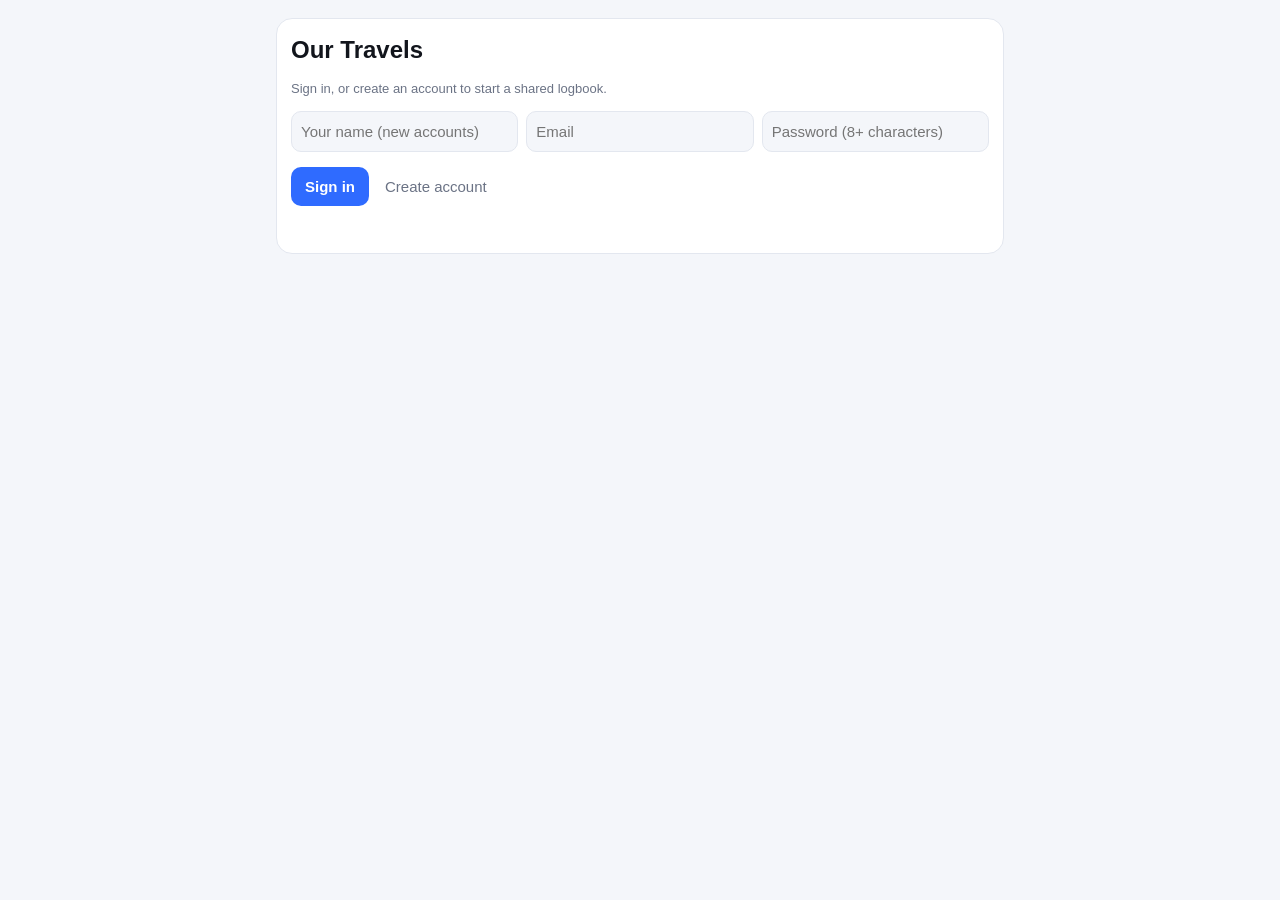
==== flight-tracker-api/static/index.html @ 09998910 "flight tracker" ====
<!DOCTYPE html>
<html lang="en"><head><meta charset="utf-8">
<meta name="viewport" content="width=device-width, initial-scale=1">
<title>Our Travels</title>
<style>
:root{--bg:#f4f6fa;--card:#fff;--ink:#12151c;--mute:#6b7385;--line:#e3e7ef;--acc:#2f6bff}
@media(prefers-color-scheme:dark){:root{--bg:#0b0e14;--card:#151a24;--ink:#f1f4fa;--mute:#8b94a8;--line:#232a38;--acc:#5b8cff}}
*{box-sizing:border-box}body{margin:0;background:var(--bg);color:var(--ink);font:15px/1.4 -apple-system,BlinkMacSystemFont,"Segoe UI",Roboto,sans-serif}
main{max-width:760px;margin:0 auto;padding:18px 16px 40px}
h1{font-size:24px;margin:0}h2{font-size:13px;text-transform:uppercase;letter-spacing:.08em;color:var(--mute);margin:0 0 8px}
.sub{color:var(--mute);font-size:13px}.card{background:var(--card);border:1px solid var(--line);border-radius:16px;padding:14px;margin-bottom:14px}
input,button{font:inherit;border-radius:10px;border:1px solid var(--line);padding:9px;background:var(--bg);color:var(--ink);min-width:0}
button{background:var(--acc);color:#fff;border:0;font-weight:600;cursor:pointer;padding:9px 14px}button.ghost{background:transparent;color:var(--mute);padding:4px 8px;font-weight:500}
.row{display:flex;gap:8px;flex-wrap:wrap;align-items:center}.row>input{flex:1 1 110px}
.stats{display:grid;grid-template-columns:repeat(4,1fr);gap:8px;text-align:center}.stats b{display:block;font-size:22px}
.leg{display:flex;justify-content:space-between;align-items:center;padding:9px 0;border-top:1px solid var(--line)}.leg:first-of-type{border-top:0}
.leg .r{font-weight:600}.two{display:grid;grid-template-columns:1fr 1fr;gap:14px}.tl{display:flex;justify-content:space-between;font-size:14px;padding:3px 0}
.chips{display:flex;gap:6px;overflow-x:auto;margin-bottom:12px}.chip{background:var(--card);color:var(--mute);border:1px solid var(--line);border-radius:99px;padding:6px 12px;white-space:nowrap}.chip.on{background:var(--acc);color:#fff;border-color:var(--acc)}
.err{color:#e5484d;font-size:13px;min-height:18px}[hidden]{display:none!important}
</style></head><body><main>

<div id="auth" class="card" hidden>
  <h1>Our Travels</h1><p class="sub">Sign in, or create an account to start a shared logbook.</p>
  <div class="row"><input id="name" placeholder="Your name (new accounts)"><input id="email" type="email" placeholder="Email"><input id="pw" type="password" placeholder="Password (8+ characters)"></div>
  <p class="row"><button id="login">Sign in</button><button id="register" class="ghost">Create account</button></p><div class="err" id="autherr"></div>
</div>

<div id="app" hidden>
  <div class="row" style="justify-content:space-between;margin-bottom:12px">
    <div><h1 id="title"></h1><div class="sub" id="members"></div></div><button class="ghost" id="out">Sign out</button>
  </div>
  <div class="card row"><button id="invite">Invite partner</button><span id="code" class="sub"></span>
    <input id="joincode" placeholder="Have an invite code?" style="flex:0 1 170px"><button id="join" class="ghost">Join</button></div>
  <div class="chips" id="chips"></div>
  <div class="card stats" id="stats"></div>
  <div class="card two"><div><h2>Top routes</h2><div id="routes"></div></div><div><h2>Top airports</h2><div id="aps"></div></div></div>
  <form class="card" id="f"><h2 id="fh">Add a flight</h2>
    <div class="row"><input id="from" placeholder="From (BOS)" maxlength="3" required><input id="to" placeholder="To (LIS)" maxlength="3" required>
    <input id="date" type="date" required><input id="fn" placeholder="Flight # (optional)"><input id="note" placeholder="Note (optional)"></div>
    <p class="row"><button id="go">Save flight</button><button type="button" class="ghost" id="cancel" hidden>Cancel edit</button>
    <label class="sub">or import calendar (.ics): <input type="file" id="ics" accept=".ics"></label></p><div class="err" id="ferr"></div>
  </form>
  <div class="card"><h2>Flights</h2><div id="legs"></div></div>
</div>

<script>
const $ = id => document.getElementById(id);
let token = localStorage.getItem('token'), lb = null, year = '', legs = [], editing = null;
const esc = s => Object.assign(document.createElement('i'), {textContent: s ?? ''}).innerHTML;

async function api(path, opts = {}) {
  const r = await fetch('/api' + path, {...opts, headers: {...(opts.body && !(opts.body instanceof FormData) ? {'Content-Type': 'application/json'} : {}),
    ...(token ? {Authorization: 'Bearer ' + token} : {})}});
  if (r.status === 401 && token) { signOut(); throw new Error('Please sign in again'); }
  if (!r.ok) { const e = await r.json().catch(() => ({})); throw new Error(typeof e.detail === 'string' ? e.detail : 'Something went wrong (' + r.status + ')'); }
  return r.status === 204 ? null : r.json();
}
const post = (p, b) => api(p, {method: 'POST', body: JSON.stringify(b)});

function signOut() { token = null; localStorage.removeItem('token'); $('app').hidden = true; $('auth').hidden = false; }
async function authenticate(kind) {
  $('autherr').textContent = '';
  try {
    const body = {email: $('email').value, password: $('pw').value};
    if (kind === 'register') body.name = $('name').value || body.email.split('@')[0];
    token = (await post('/auth/' + kind, body)).token; localStorage.setItem('token', token); start();
  } catch (e) { $('autherr').textContent = e.message; }
}
$('login').onclick = () => authenticate('login');
$('register').onclick = () => authenticate('register');
$('out').onclick = signOut;

async function start() {
  $('auth').hidden = true; $('app').hidden = false;
  const me = await api('/me'), book = me.logbooks[0]; lb = book.id;
  $('title').textContent = book.name;
  $('members').textContent = book.members.map(m => m.name).join(' & ');
  $('invite').hidden = book.role !== 'owner';
  refresh();
}
async function refresh() {
  const q = year ? '?year=' + year : '';
  const [s, l] = await Promise.all([api(`/logbooks/${lb}/stats${q}`), api(`/logbooks/${lb}/legs${q}`)]);
  legs = l; const t = new Date().toISOString().slice(0, 10);
  $('chips').innerHTML = ['', ...s.by_year.map(y => y.year).reverse()].map(y => `<button class="chip ${String(year) === String(y) ? 'on' : ''}" data-y="${y}">${y || 'All'}</button>`).join('');
  const x = s.summary;
  $('stats').innerHTML = [[x.flights, 'flights'], [x.miles.toLocaleString(), 'miles'], [x.places, 'places'], [x.countries, 'countries']].map(([n, w]) => `<div><b>${n}</b><span class="sub">${w}</span></div>`).join('');
  const list = (rows, f) => rows.map(r => `<div class="tl"><span>${f(r)}</span><span class="sub">${r.flights || r.visits}×</span></div>`).join('') || '<span class="sub">None yet</span>';
  $('routes').innerHTML = list(s.top_routes, r => `${r.a} ↔ ${r.b}`); $('aps').innerHTML = list(s.top_airports, r => r.iata);
  $('legs').innerHTML = legs.map(g => `<div class="leg"><div data-e="${g.id}" style="cursor:pointer;flex:1"><div class="r">${esc(g.origin_city)} → ${esc(g.dest_city)} <span class="sub">${g.origin}–${g.dest}</span></div>
    <div class="sub">${g.flight_date}${g.flight_number ? ' · ' + esc(g.flight_number) : ''}${g.note ? ' · ' + esc(g.note) : ''}${g.flight_date > t ? ' · upcoming' : ''}</div></div>
    <button class="ghost" data-d="${g.id}">✕</button></div>`).join('') || '<span class="sub">No flights yet. Add one above.</span>';
}
document.addEventListener('click', async e => {
  const d = e.target.dataset; if (!d) return;
  try {
    if (d.y !== undefined) { year = d.y; refresh(); }
    if (d.d && confirm('Delete this flight?')) { await api('/legs/' + d.d, {method: 'DELETE'}); refresh(); }
  } catch (err) { alert(err.message); }
  const row = e.target.closest('[data-e]');
  if (row) { editing = legs.find(g => g.id == row.dataset.e); $('from').value = editing.origin; $('to').value = editing.dest; $('date').value = editing.flight_date;
    $('fn').value = editing.flight_number; $('note').value = editing.note; $('fh').textContent = 'Edit flight'; $('cancel').hidden = false; $('f').scrollIntoView({behavior: 'smooth'}); }
});
function resetForm() { editing = null; $('f').reset(); $('fh').textContent = 'Add a flight'; $('cancel').hidden = true; }
$('cancel').onclick = resetForm;
$('f').onsubmit = async e => {
  e.preventDefault(); $('ferr').textContent = '';
  const b = {origin: $('from').value, dest: $('to').value, flight_date: $('date').value, flight_number: $('fn').value, note: $('note').value};
  try {
    editing ? await api('/legs/' + editing.id, {method: 'PATCH', body: JSON.stringify(b)}) : await post(`/logbooks/${lb}/legs`, b);
    resetForm(); refresh();
  } catch (err) { $('ferr').textContent = err.message; }
};
$('ics').onchange = async e => {
  const fd = new FormData(); fd.append('file', e.target.files[0]);
  try {
    const r = await api(`/logbooks/${lb}/import-ics`, {method: 'POST', body: fd});
    $('ferr').textContent = `Imported ${r.added} flights (${r.duplicates} already there)` + (r.needs_review.length ? `; ${r.needs_review.length} need a look: ` + r.needs_review.slice(0, 3).map(n => n.summary).join(', ') : '');
    refresh();
  } catch (err) { $('ferr').textContent = err.message; }
  e.target.value = '';
};
$('invite').onclick = async () => { const r = await post(`/logbooks/${lb}/invites`, {}); $('code').textContent = 'Share this code (valid 7 days): ' + r.code; };
$('join').onclick = async () => {
  try { const r = await post(`/invites/${$('joincode').value.trim()}/accept`, {}); lb = r.logbook_id; start(); } catch (e) { alert(e.message); }
};
token ? start().catch(() => signOut()) : signOut();
</script></main></body></html>
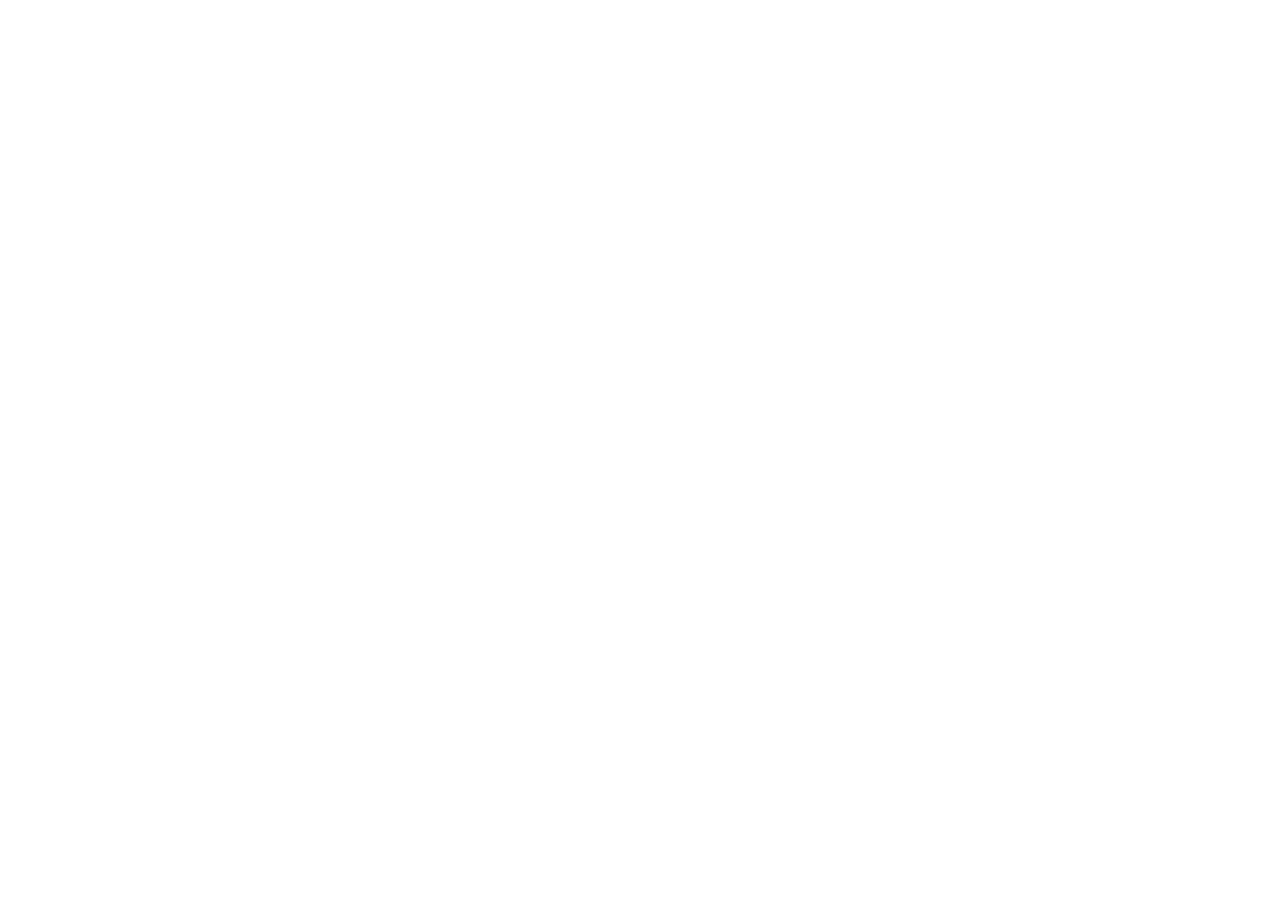
==== commit e2877411: "Split registration into its own page, exclude layovers from visit stats, highlight upcoming trips - " ====
--- a/flight-tracker-api/static/index.html
+++ b/flight-tracker-api/static/index.html
@@ -2,27 +2,29 @@
 <html lang="en"><head><meta charset="utf-8">
 <meta name="viewport" content="width=device-width, initial-scale=1">
 <title>Our Travels</title>
+<link rel="stylesheet" href="/theme.css">
+<link rel="stylesheet" href="https://unpkg.com/leaflet@1.9.4/dist/leaflet.css">
 <style>
-:root{--bg:#f4f6fa;--card:#fff;--ink:#12151c;--mute:#6b7385;--line:#e3e7ef;--acc:#2f6bff}
-@media(prefers-color-scheme:dark){:root{--bg:#0b0e14;--card:#151a24;--ink:#f1f4fa;--mute:#8b94a8;--line:#232a38;--acc:#5b8cff}}
-*{box-sizing:border-box}body{margin:0;background:var(--bg);color:var(--ink);font:15px/1.4 -apple-system,BlinkMacSystemFont,"Segoe UI",Roboto,sans-serif}
 main{max-width:760px;margin:0 auto;padding:18px 16px 40px}
-h1{font-size:24px;margin:0}h2{font-size:13px;text-transform:uppercase;letter-spacing:.08em;color:var(--mute);margin:0 0 8px}
-.sub{color:var(--mute);font-size:13px}.card{background:var(--card);border:1px solid var(--line);border-radius:16px;padding:14px;margin-bottom:14px}
-input,button{font:inherit;border-radius:10px;border:1px solid var(--line);padding:9px;background:var(--bg);color:var(--ink);min-width:0}
-button{background:var(--acc);color:#fff;border:0;font-weight:600;cursor:pointer;padding:9px 14px}button.ghost{background:transparent;color:var(--mute);padding:4px 8px;font-weight:500}
+.card{margin-bottom:14px}
+h2{font-size:13px;text-transform:uppercase;letter-spacing:.08em;color:var(--mute);margin:0 0 8px}
+input,button,select{font:inherit;border-radius:10px;border:1px solid var(--line);padding:9px;background:var(--bg);color:var(--ink);min-width:0}
+button.ghost{background:transparent;color:var(--mute);padding:4px 8px;font-weight:500}
 .row{display:flex;gap:8px;flex-wrap:wrap;align-items:center}.row>input{flex:1 1 110px}
-.stats{display:grid;grid-template-columns:repeat(4,1fr);gap:8px;text-align:center}.stats b{display:block;font-size:22px}
+.stats{display:grid;grid-template-columns:repeat(5,1fr);gap:8px;text-align:center}.stats b{display:block;font-size:22px}
 .leg{display:flex;justify-content:space-between;align-items:center;padding:9px 0;border-top:1px solid var(--line)}.leg:first-of-type{border-top:0}
 .leg .r{font-weight:600}.two{display:grid;grid-template-columns:1fr 1fr;gap:14px}.tl{display:flex;justify-content:space-between;font-size:14px;padding:3px 0}
-.chips{display:flex;gap:6px;overflow-x:auto;margin-bottom:12px}.chip{background:var(--card);color:var(--mute);border:1px solid var(--line);border-radius:99px;padding:6px 12px;white-space:nowrap}.chip.on{background:var(--acc);color:#fff;border-color:var(--acc)}
-.err{color:#e5484d;font-size:13px;min-height:18px}[hidden]{display:none!important}
+[hidden]{display:none!important}
+#map{height:320px;border-radius:12px;background:var(--line)}
+.card.highlight{border-color:var(--acc);box-shadow:0 0 0 1px var(--acc)}
+.leaflet-popup-content-wrapper,.leaflet-popup-tip{background:var(--card);color:var(--ink)}
 </style></head><body><main>
 
 <div id="auth" class="card" hidden>
-  <h1>Our Travels</h1><p class="sub">Sign in, or create an account to start a shared logbook.</p>
-  <div class="row"><input id="name" placeholder="Your name (new accounts)"><input id="email" type="email" placeholder="Email"><input id="pw" type="password" placeholder="Password (8+ characters)"></div>
-  <p class="row"><button id="login">Sign in</button><button id="register" class="ghost">Create account</button></p><div class="err" id="autherr"></div>
+  <h1>Our Travels</h1><p class="sub">Sign in to your shared logbook.</p>
+  <div class="row"><input id="email" type="email" placeholder="Email"><input id="pw" type="password" placeholder="Password"></div>
+  <p class="row"><button id="login">Sign in</button></p><div class="err" id="autherr"></div>
+  <p class="sub">New here? <a href="/register.html">Create an account</a></p>
 </div>
 
 <div id="app" hidden>
@@ -31,8 +33,10 @@
   </div>
   <div class="card row"><button id="invite">Invite partner</button><span id="code" class="sub"></span>
     <input id="joincode" placeholder="Have an invite code?" style="flex:0 1 170px"><button id="join" class="ghost">Join</button></div>
-  <div class="chips" id="chips"></div>
+  <div class="card highlight" id="upcomingCard" hidden><h2>Upcoming trips</h2><div id="upcoming"></div></div>
+  <div class="row" style="margin-bottom:12px"><label class="sub" for="yearSel">Year</label><select id="yearSel"></select></div>
   <div class="card stats" id="stats"></div>
+  <div class="card"><h2>Map</h2><div id="map"></div></div>
   <div class="card two"><div><h2>Top routes</h2><div id="routes"></div></div><div><h2>Top airports</h2><div id="aps"></div></div></div>
   <form class="card" id="f"><h2 id="fh">Add a flight</h2>
     <div class="row"><input id="from" placeholder="From (BOS)" maxlength="3" required><input id="to" placeholder="To (LIS)" maxlength="3" required>
@@ -40,34 +44,29 @@
     <p class="row"><button id="go">Save flight</button><button type="button" class="ghost" id="cancel" hidden>Cancel edit</button>
     <label class="sub">or import calendar (.ics): <input type="file" id="ics" accept=".ics"></label></p><div class="err" id="ferr"></div>
   </form>
-  <div class="card"><h2>Flights</h2><div id="legs"></div></div>
+  <div class="card">
+    <div class="row" style="justify-content:space-between"><h2 style="margin:0">Flights</h2>
+      <div class="row" style="gap:8px"><select id="sortSel"><option value="date_desc">Newest first</option><option value="date_asc">Oldest first</option><option value="dist_desc">Longest first</option></select>
+      <button type="button" class="ghost" id="toggleLegs">Hide</button></div></div>
+    <div id="legs"></div>
+  </div>
 </div>
 
+<script src="/common.js"></script>
+<script src="https://unpkg.com/leaflet@1.9.4/dist/leaflet.js"></script>
 <script>
-const $ = id => document.getElementById(id);
-let token = localStorage.getItem('token'), lb = null, year = '', legs = [], editing = null;
-const esc = s => Object.assign(document.createElement('i'), {textContent: s ?? ''}).innerHTML;
-
-async function api(path, opts = {}) {
-  const r = await fetch('/api' + path, {...opts, headers: {...(opts.body && !(opts.body instanceof FormData) ? {'Content-Type': 'application/json'} : {}),
-    ...(token ? {Authorization: 'Bearer ' + token} : {})}});
-  if (r.status === 401 && token) { signOut(); throw new Error('Please sign in again'); }
-  if (!r.ok) { const e = await r.json().catch(() => ({})); throw new Error(typeof e.detail === 'string' ? e.detail : 'Something went wrong (' + r.status + ')'); }
-  return r.status === 204 ? null : r.json();
-}
-const post = (p, b) => api(p, {method: 'POST', body: JSON.stringify(b)});
+let token = localStorage.getItem('token'), lb = null, year = '', sortBy = 'date_desc', legs = [], editing = null;
+const today = () => { const d = new Date(); d.setMinutes(d.getMinutes() - d.getTimezoneOffset()); return d.toISOString().slice(0, 10); };
 
 function signOut() { token = null; localStorage.removeItem('token'); $('app').hidden = true; $('auth').hidden = false; }
-async function authenticate(kind) {
+window.onUnauthorized = signOut;
+$('login').onclick = async () => {
   $('autherr').textContent = '';
   try {
-    const body = {email: $('email').value, password: $('pw').value};
-    if (kind === 'register') body.name = $('name').value || body.email.split('@')[0];
-    token = (await post('/auth/' + kind, body)).token; localStorage.setItem('token', token); start();
+    token = (await post('/auth/login', {email: $('email').value, password: $('pw').value})).token;
+    localStorage.setItem('token', token); start();
   } catch (e) { $('autherr').textContent = e.message; }
-}
-$('login').onclick = () => authenticate('login');
-$('register').onclick = () => authenticate('register');
+};
 $('out').onclick = signOut;
 
 async function start() {
@@ -81,21 +80,87 @@
 async function refresh() {
   const q = year ? '?year=' + year : '';
   const [s, l] = await Promise.all([api(`/logbooks/${lb}/stats${q}`), api(`/logbooks/${lb}/legs${q}`)]);
-  legs = l; const t = new Date().toISOString().slice(0, 10);
-  $('chips').innerHTML = ['', ...s.by_year.map(y => y.year).reverse()].map(y => `<button class="chip ${String(year) === String(y) ? 'on' : ''}" data-y="${y}">${y || 'All'}</button>`).join('');
+  legs = l;
+  $('yearSel').innerHTML = ['', ...s.by_year.map(y => y.year).reverse()].map(y => `<option value="${y}" ${String(year) === String(y) ? 'selected' : ''}>${y || 'All'}</option>`).join('');
   const x = s.summary;
-  $('stats').innerHTML = [[x.flights, 'flights'], [x.miles.toLocaleString(), 'miles'], [x.places, 'places'], [x.countries, 'countries']].map(([n, w]) => `<div><b>${n}</b><span class="sub">${w}</span></div>`).join('');
+  $('stats').innerHTML = [[x.flights, 'flights'], [x.miles.toLocaleString(), 'miles'], [x.places, 'places'], [x.countries, 'countries'], [x.layovers, 'layovers']].map(([n, w]) => `<div><b>${n}</b><span class="sub">${w}</span></div>`).join('');
   const list = (rows, f) => rows.map(r => `<div class="tl"><span>${f(r)}</span><span class="sub">${r.flights || r.visits}×</span></div>`).join('') || '<span class="sub">None yet</span>';
   $('routes').innerHTML = list(s.top_routes, r => `${r.a} ↔ ${r.b}`); $('aps').innerHTML = list(s.top_airports, r => r.iata);
-  $('legs').innerHTML = legs.map(g => `<div class="leg"><div data-e="${g.id}" style="cursor:pointer;flex:1"><div class="r">${esc(g.origin_city)} → ${esc(g.dest_city)} <span class="sub">${g.origin}–${g.dest}</span></div>
+  renderLegs();
+  renderUpcoming();
+  renderMap(legs);
+}
+
+function renderUpcoming() {
+  const t = today();
+  const up = legs.filter(g => g.flight_date > t).sort((a, b) => a.flight_date.localeCompare(b.flight_date));
+  $('upcomingCard').hidden = up.length === 0;
+  $('upcoming').innerHTML = up.map(g => {
+    const days = Math.round((new Date(g.flight_date) - new Date(t)) / 86400000);
+    return `<div class="tl"><span>${esc(g.origin_city)} → ${esc(g.dest_city)} <span class="sub">${g.origin}–${g.dest}</span></span><span class="sub">${g.flight_date} · in ${days}d</span></div>`;
+  }).join('');
+}
+
+const SORTS = {
+  date_desc: (a, b) => b.flight_date.localeCompare(a.flight_date) || b.id - a.id,
+  date_asc: (a, b) => a.flight_date.localeCompare(b.flight_date) || a.id - b.id,
+  dist_desc: (a, b) => b.distance_mi - a.distance_mi,
+};
+function renderLegs() {
+  const t = today();
+  $('legs').innerHTML = [...legs].sort(SORTS[sortBy]).map(g => `<div class="leg"><div data-e="${g.id}" style="cursor:pointer;flex:1"><div class="r">${esc(g.origin_city)} → ${esc(g.dest_city)} <span class="sub">${g.origin}–${g.dest}</span></div>
     <div class="sub">${g.flight_date}${g.flight_number ? ' · ' + esc(g.flight_number) : ''}${g.note ? ' · ' + esc(g.note) : ''}${g.flight_date > t ? ' · upcoming' : ''}</div></div>
     <button class="ghost" data-d="${g.id}">✕</button></div>`).join('') || '<span class="sub">No flights yet. Add one above.</span>';
+}
+$('yearSel').onchange = () => { year = $('yearSel').value; refresh(); };
+$('sortSel').onchange = () => { sortBy = $('sortSel').value; renderLegs(); };
+$('toggleLegs').onclick = () => {
+  $('legs').hidden = !$('legs').hidden;
+  $('toggleLegs').textContent = $('legs').hidden ? 'Show' : 'Hide';
+};
+
+let map, mapLayer;
+function renderMap(rows) {
+  if (!map) {
+    map = L.map('map', {scrollWheelZoom: false});
+    L.tileLayer('https://tile.openstreetmap.org/{z}/{x}/{y}.png',
+      {attribution: '© OpenStreetMap contributors', maxZoom: 18}).addTo(map);
+    mapLayer = L.layerGroup().addTo(map);
+  }
+  mapLayer.clearLayers();
+  const t = today();
+  const airports = new Map(), routes = new Map();
+  for (const g of rows) {
+    for (const [code, city, lat, lon] of [[g.origin, g.origin_city, g.origin_lat, g.origin_lon], [g.dest, g.dest_city, g.dest_lat, g.dest_lon]]) {
+      const a = airports.get(code) || {city, lat, lon, visits: 0}; a.visits++; airports.set(code, a);
+    }
+    const key = [g.origin, g.dest].sort().join('-');
+    const r = routes.get(key) || {count: 0, upcoming: false};
+    r.count++; if (g.flight_date > t) r.upcoming = true;
+    routes.set(key, r);
+  }
+  for (const [key, r] of routes) {
+    const [a, b] = key.split('-').map(c => airports.get(c));
+    L.polyline([[a.lat, a.lon], [b.lat, b.lon]], {color: r.upcoming ? '#ff9f1c' : '#2f6bff', weight: Math.min(1 + r.count, 6), opacity: 0.55}).addTo(mapLayer);
+  }
+  for (const [code, a] of airports) {
+    L.circleMarker([a.lat, a.lon], {radius: 4 + Math.min(a.visits, 10), color: '#2f6bff', weight: 1, fillColor: '#2f6bff', fillOpacity: 0.5})
+      .bindPopup(`<b>${esc(code)}</b> · ${esc(a.city)} · ${a.visits}×`).addTo(mapLayer);
+  }
+  if (airports.size) map.fitBounds([...airports.values()].map(a => [a.lat, a.lon]), {padding: [24, 24]});
+  else map.setView([20, 0], 2);
 }
 document.addEventListener('click', async e => {
   const d = e.target.dataset; if (!d) return;
   try {
-    if (d.y !== undefined) { year = d.y; refresh(); }
-    if (d.d && confirm('Delete this flight?')) { await api('/legs/' + d.d, {method: 'DELETE'}); refresh(); }
+    if (d.d) {
+      if (d.armed) { await api('/legs/' + d.d, {method: 'DELETE'}); refresh(); }
+      else {
+        d.armed = '1'; e.target.textContent = 'Delete?'; e.target.style.color = '#e5484d';
+        clearTimeout(e.target._disarm);
+        e.target._disarm = setTimeout(() => { delete d.armed; e.target.textContent = '✕'; e.target.style.color = ''; }, 3000);
+      }
+    }
   } catch (err) { alert(err.message); }
   const row = e.target.closest('[data-e]');
   if (row) { editing = legs.find(g => g.id == row.dataset.e); $('from').value = editing.origin; $('to').value = editing.dest; $('date').value = editing.flight_date;
